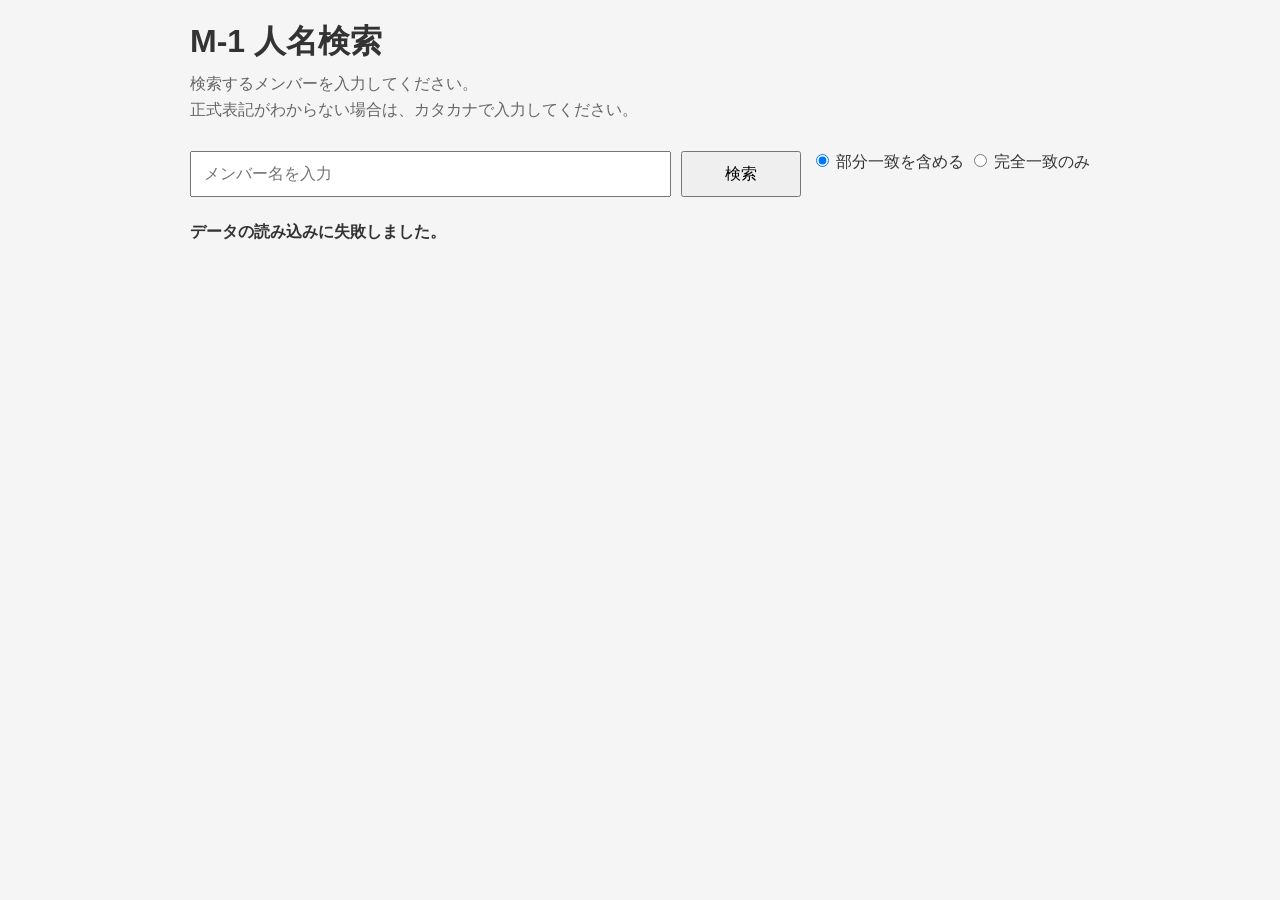
==== web/index.html @ f2b39dfb "ラジオボタン追加#20260722" ====
<!DOCTYPE html>
<html lang="ja">

<head>
    <meta charset="UTF-8">
    <meta name="viewport" content="width=device-width, initial-scale=1.0">

    <title>M-1 人名検索</title>

    <link rel="stylesheet" href="style.css">
</head>

<body>

    <main class="container">

        <header>
            <h1>M-1 人名検索</h1>
            <p>検索するメンバーを入力してください。</p>
            <p>正式表記がわからない場合は、カタカナで入力してください。</p>
        </header>

        <section class="search-area">

            <input
                type="text"
                id="searchInput"
                placeholder="メンバー名を入力"
                autocomplete="off">

            <button id="searchButton">
                検索
            </button>

            <div class="search-option">

                <label>
                    <input
                        type="radio"
                        name="searchMode"
                        value="partial"
                        checked>
                    部分一致を含める
                </label>

                <label>
                    <input
                        type="radio"
                        name="searchMode"
                        value="exact">
                    完全一致のみ
                </label>

            </div>

        </section>

        <section id="messageArea">
        </section>

        <section id="resultArea">
        </section>

        <nav id="paginationArea">
        </nav>

    </main>

    <script src="script.js"></script>

</body>

</html>
---- web/style.css ----
* {
    box-sizing: border-box;
}

body {
    margin: 0;
    padding: 20px;
    background: #f5f5f5;
    font-family: "Yu Gothic", "Hiragino Sans", sans-serif;
    color: #333;
}

.container {
    max-width: 900px;
    margin: 0 auto;
}

header {
    margin-bottom: 30px;
}

header h1 {
    margin: 0 0 10px;
    font-size: 2rem;
}

header p {
    margin: 5px 0;
    color: #666;
}

.search-area {
    display: flex;
    gap: 10px;
    margin-bottom: 25px;
}

#searchInput {
    flex: 1;
    padding: 12px;
    font-size: 16px;
}

#searchButton {
    width: 120px;
    font-size: 16px;
    cursor: pointer;
}

#messageArea {
    margin-bottom: 20px;
    font-weight: bold;
}

.result-card {
    background: white;
    border: 1px solid #ddd;
    border-radius: 8px;
    padding: 18px;
    margin-bottom: 15px;
}

.result-card h2 {
    margin: 0 0 12px;
    font-size: 1.4rem;
}

.result-card p {
    margin: 8px 0;
}

.result-card a {
    color: #0066cc;
    text-decoration: none;
    word-break: break-all;
}

.result-card a:hover {
    text-decoration: underline;
}

#paginationArea {
    display: flex;
    justify-content: center;
    align-items: center;
    gap: 6px;
    margin: 30px 0;
    flex-wrap: wrap;
}

#paginationArea button {
    min-width: 40px;
    padding: 8px 12px;
    cursor: pointer;
}

#paginationArea button.active {
    background: #333;
    color: white;
}

@media (max-width: 600px) {

    body {
        padding: 15px;
    }

    .search-area {
        flex-direction: column;
    }

    #searchButton {
        width: 100%;
    }

    .result-card {
        padding: 15px;
    }

    .search-option {
        margin-bottom: 20px;
    }

    .search-option label {
        margin-right: 20px;
        cursor: pointer;
    }

}
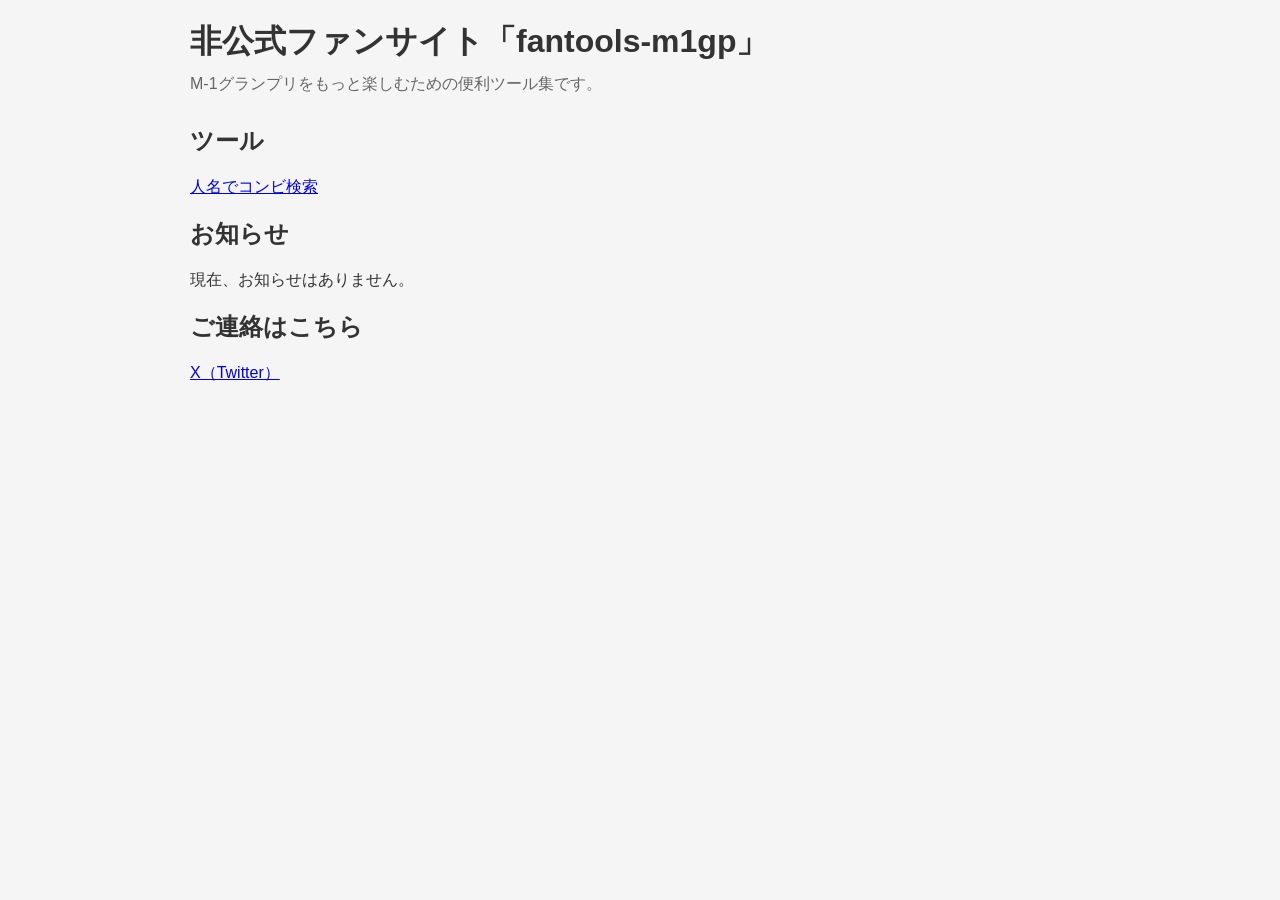
==== commit 27b06230: "メインページの作成#20260722" ====
--- a/web/index.html
+++ b/web/index.html
@@ -5,7 +5,7 @@
     <meta charset="UTF-8">
     <meta name="viewport" content="width=device-width, initial-scale=1.0">
 
-    <title>M-1 人名検索</title>
+    <title>fantools-m1gp</title>
 
     <link rel="stylesheet" href="style.css">
 </head>
@@ -15,58 +15,66 @@
     <main class="container">
 
         <header>
-            <h1>M-1 人名検索</h1>
-            <p>検索するメンバーを入力してください。</p>
-            <p>正式表記がわからない場合は、カタカナで入力してください。</p>
+
+            <h1>非公式ファンサイト「fantools-m1gp」</h1>
+
+            <p>
+                M-1グランプリをもっと楽しむための便利ツール集です。
+            </p>
+
         </header>
 
-        <section class="search-area">
+        <section>
 
-            <input
-                type="text"
-                id="searchInput"
-                placeholder="メンバー名を入力"
-                autocomplete="off">
+            <h2>ツール</h2>
 
-            <button id="searchButton">
-                検索
-            </button>
+            <p>
 
-            <div class="search-option">
+                <a href="member-search/">
+                    人名でコンビ検索
+                </a>
 
-                <label>
-                    <input
-                        type="radio"
-                        name="searchMode"
-                        value="partial"
-                        checked>
-                    部分一致を含める
-                </label>
+            </p>
 
-                <label>
-                    <input
-                        type="radio"
-                        name="searchMode"
-                        value="exact">
-                    完全一致のみ
-                </label>
+        </section>
+
+        <section>
+
+            <h2>お知らせ</h2>
+
+            <div id="newsArea">
+
+                <!--
+                    今後ここにニュースタグを表示する。
+                    タグをクリックするとポップアップ表示予定。
+                -->
+
+                <p>現在、お知らせはありません。</p>
 
             </div>
 
         </section>
 
-        <section id="messageArea">
+        <section>
+
+            <h2>ご連絡はこちら</h2>
+
+            <p>
+
+                <a
+                    href="https://twitter.com/あなたのID"
+                    target="_blank"
+                    rel="noopener noreferrer">
+
+                    X（Twitter）
+
+                </a>
+
+            </p>
+
         </section>
 
-        <section id="resultArea">
-        </section>
-
-        <nav id="paginationArea">
-        </nav>
-
     </main>
-
-    <script src="script.js"></script>
 
 </body>
 
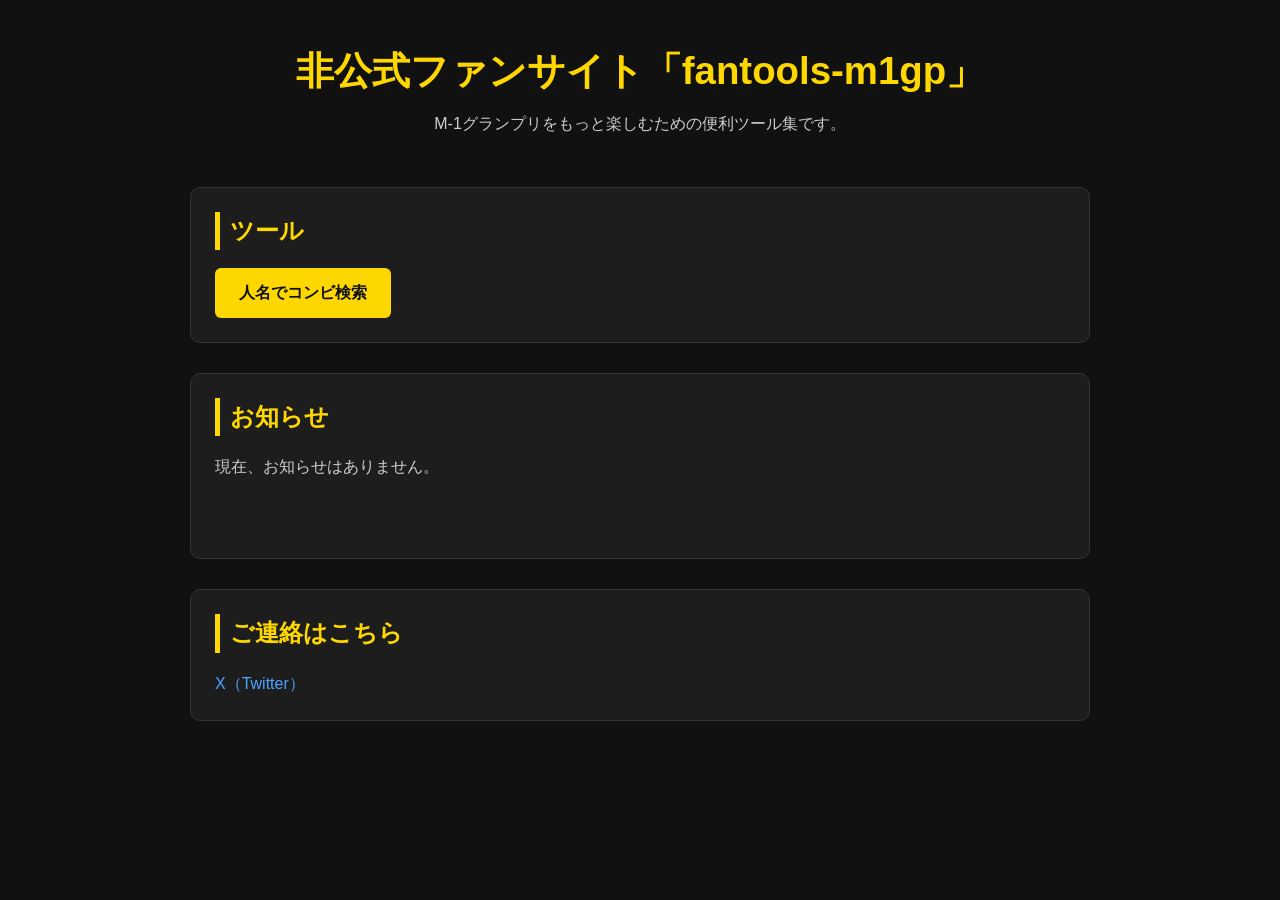
==== commit 97bb44e2: "トップページcss実装#20260723" ====
--- a/web/index.html
+++ b/web/index.html
@@ -30,7 +30,7 @@
 
             <p>
 
-                <a href="member-search/">
+                <a class="tool-button" href="member-search/">
                     人名でコンビ検索
                 </a>
 
@@ -55,14 +55,14 @@
 
         </section>
 
-        <section>
+        <section class="contact">
 
             <h2>ご連絡はこちら</h2>
 
             <p>
 
                 <a
-                    href="https://twitter.com/あなたのID"
+                    href="https://x.com/pukaowhotakeit"
                     target="_blank"
                     rel="noopener noreferrer">
 
--- a/web/style.css
+++ b/web/style.css
@@ -1,129 +1,84 @@
 * {
+    margin: 0;
+    padding: 0;
     box-sizing: border-box;
 }
 
 body {
-    margin: 0;
-    padding: 20px;
-    background: #f5f5f5;
-    font-family: "Yu Gothic", "Hiragino Sans", sans-serif;
-    color: #333;
+    background-color: #111111;
+    color: #ffffff;
+    font-family: sans-serif;
+    line-height: 1.6;
 }
 
 .container {
+    width: 90%;
     max-width: 900px;
-    margin: 0 auto;
+    margin: 40px auto;
 }
 
 header {
+    text-align: center;
+    margin-bottom: 50px;
+}
+
+header h1 {
+    color: #ffd700;
+    font-size: 2.4rem;
+    margin-bottom: 10px;
+}
+
+header p {
+    color: #cccccc;
+}
+
+section {
+    background-color: #1d1d1d;
+    border: 1px solid #333333;
+    border-radius: 10px;
+    padding: 24px;
     margin-bottom: 30px;
 }
 
-header h1 {
-    margin: 0 0 10px;
-    font-size: 2rem;
+section h2 {
+    color: #ffd700;
+    margin-bottom: 18px;
+    border-left: 5px solid #ffd700;
+    padding-left: 10px;
 }
 
-header p {
-    margin: 5px 0;
-    color: #666;
+.tool-button {
+    display: inline-block;
+    background-color: #ffd700;
+    color: #111111;
+    text-decoration: none;
+    font-weight: bold;
+    padding: 12px 24px;
+    border-radius: 6px;
+    transition: 0.2s;
 }
 
-.search-area {
-    display: flex;
-    gap: 10px;
-    margin-bottom: 25px;
+.tool-button:hover {
+    background-color: #ffe55c;
 }
 
-#searchInput {
-    flex: 1;
-    padding: 12px;
-    font-size: 16px;
+#newsArea {
+    min-height: 80px;
+    color: #cccccc;
 }
 
-#searchButton {
-    width: 120px;
-    font-size: 16px;
-    cursor: pointer;
+.contact a {
+    color: #4ea3ff;
+    text-decoration: none;
 }
 
-#messageArea {
-    margin-bottom: 20px;
-    font-weight: bold;
-}
-
-.result-card {
-    background: white;
-    border: 1px solid #ddd;
-    border-radius: 8px;
-    padding: 18px;
-    margin-bottom: 15px;
-}
-
-.result-card h2 {
-    margin: 0 0 12px;
-    font-size: 1.4rem;
-}
-
-.result-card p {
-    margin: 8px 0;
-}
-
-.result-card a {
-    color: #0066cc;
-    text-decoration: none;
-    word-break: break-all;
-}
-
-.result-card a:hover {
+.contact a:hover {
     text-decoration: underline;
 }
 
-#paginationArea {
-    display: flex;
-    justify-content: center;
-    align-items: center;
-    gap: 6px;
-    margin: 30px 0;
-    flex-wrap: wrap;
-}
-
-#paginationArea button {
-    min-width: 40px;
-    padding: 8px 12px;
-    cursor: pointer;
-}
-
-#paginationArea button.active {
-    background: #333;
-    color: white;
-}
-
-@media (max-width: 600px) {
-
-    body {
-        padding: 15px;
-    }
-
-    .search-area {
-        flex-direction: column;
-    }
-
-    #searchButton {
-        width: 100%;
-    }
-
-    .result-card {
-        padding: 15px;
-    }
-
-    .search-option {
-        margin-bottom: 20px;
-    }
-
-    .search-option label {
-        margin-right: 20px;
-        cursor: pointer;
-    }
-
-}
+footer {
+    margin-top: 50px;
+    text-align: center;
+    color: #888888;
+    font-size: 0.9rem;
+}
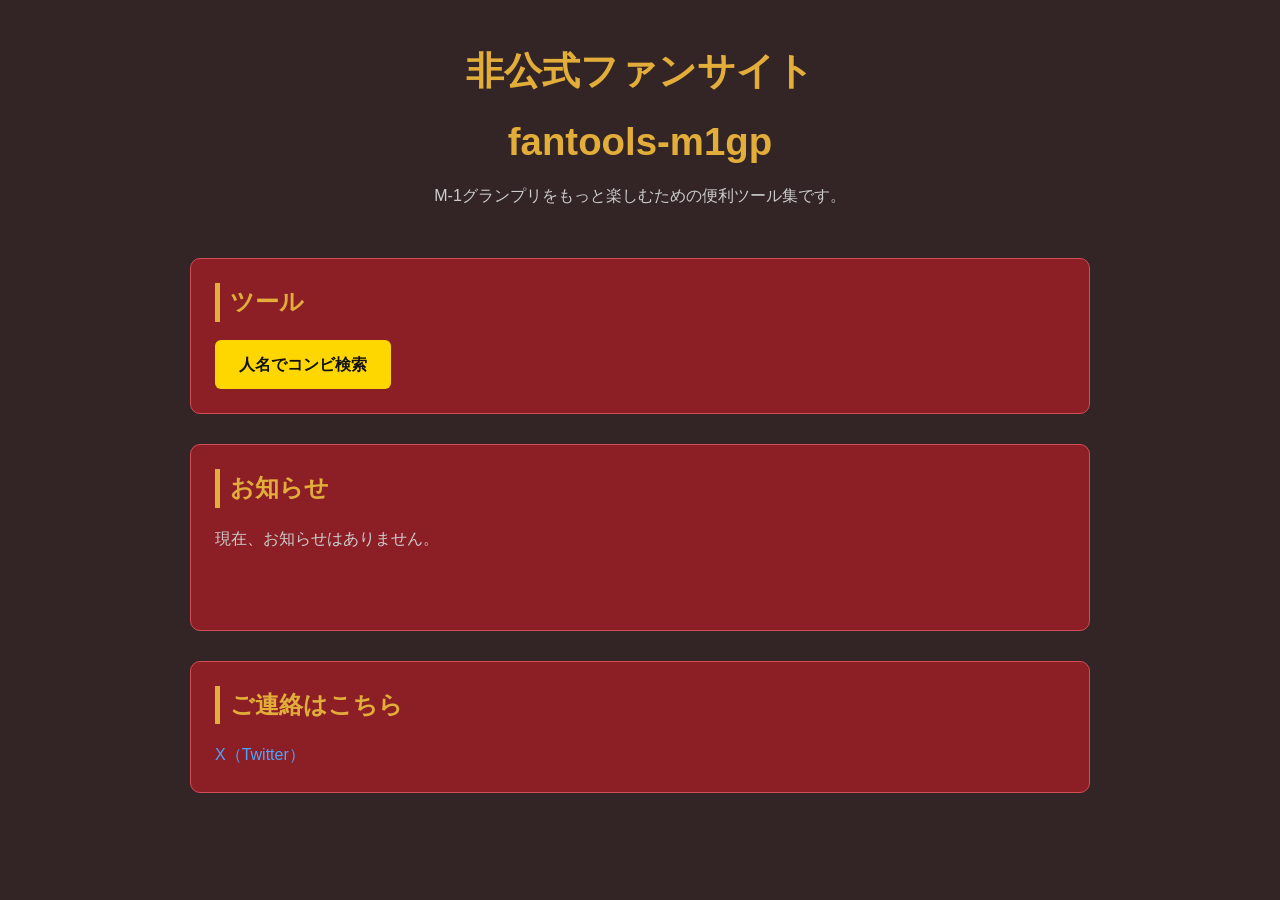
==== commit 3764f73f: "メインページcss修正#20260723" ====
--- a/web/index.html
+++ b/web/index.html
@@ -16,7 +16,8 @@
 
         <header>
 
-            <h1>非公式ファンサイト「fantools-m1gp」</h1>
+            <h1>非公式ファンサイト</h1>
+            <h1>fantools-m1gp</h1>
 
             <p>
                 M-1グランプリをもっと楽しむための便利ツール集です。
--- a/web/style.css
+++ b/web/style.css
@@ -5,7 +5,7 @@
 }
 
 body {
-    background-color: #111111;
+    background-color: #332525;
     color: #ffffff;
     font-family: sans-serif;
     line-height: 1.6;
@@ -23,7 +23,7 @@
 }
 
 header h1 {
-    color: #ffd700;
+    color: #e2ad39;
     font-size: 2.4rem;
     margin-bottom: 10px;
 }
@@ -33,17 +33,17 @@
 }
 
 section {
-    background-color: #1d1d1d;
-    border: 1px solid #333333;
+    background-color: #8b1f25;
+    border: 1px solid #d04e55;
     border-radius: 10px;
     padding: 24px;
     margin-bottom: 30px;
 }
 
 section h2 {
-    color: #ffd700;
+    color: #e2ad39;
     margin-bottom: 18px;
-    border-left: 5px solid #ffd700;
+    border-left: 5px solid #e2ad39;
     padding-left: 10px;
 }
 
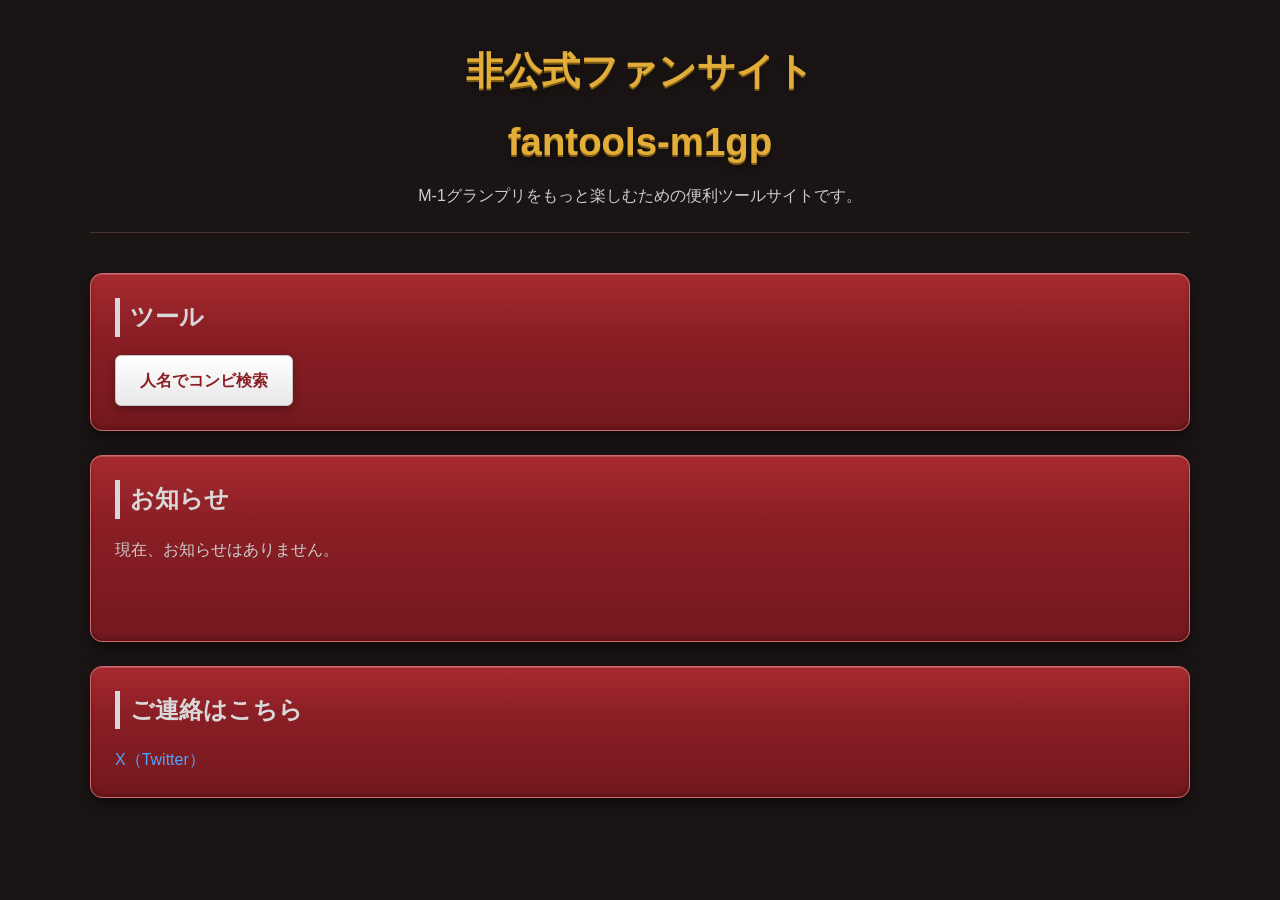
==== commit 18acd70b: "トップページcss修正#20260723" ====
--- a/web/index.html
+++ b/web/index.html
@@ -20,7 +20,7 @@
             <h1>fantools-m1gp</h1>
 
             <p>
-                M-1グランプリをもっと楽しむための便利ツール集です。
+                M-1グランプリをもっと楽しむための便利ツールサイトです。
             </p>
 
         </header>
--- a/web/style.css
+++ b/web/style.css
@@ -5,7 +5,7 @@
 }
 
 body {
-    background-color: #332525;
+    background-color: #1b1414;
     color: #ffffff;
     font-family: sans-serif;
     line-height: 1.6;
@@ -13,17 +13,22 @@
 
 .container {
     width: 90%;
-    max-width: 900px;
+    max-width: 1100px;
     margin: 40px auto;
 }
 
 header {
     text-align: center;
-    margin-bottom: 50px;
+    margin-bottom: 40px;
+    padding-bottom:24px;
+    border-bottom:1px solid #453030;    
 }
 
 header h1 {
     color: #e2ad39;
+    text-shadow:
+        0 2px 0 #7b5a12,
+        0 5px 12px rgba(0,0,0,.45);    
     font-size: 2.4rem;
     margin-bottom: 10px;
 }
@@ -33,24 +38,54 @@
 }
 
 section {
-    background-color: #8b1f25;
-    border: 1px solid #d04e55;
-    border-radius: 10px;
+    background: linear-gradient(
+        to bottom,
+        #a72b31 0%,
+        #8b1f25 35%,
+        #73181d 100%
+    );
+    border: 1px solid #d36a70;
+    border-radius: 12px;
     padding: 24px;
-    margin-bottom: 30px;
+    box-shadow:
+        0 8px 18px rgba(0,0,0,.45),
+        inset 0 1px 0 rgba(255,255,255,.18),
+        inset 0 -2px 4px rgba(0,0,0,.25);
+    margin-bottom: 24px;
+    transition:
+        transform .15s,
+        box-shadow .15s,
+        background .15s;
+}
+
+section:hover{
+    transform:translateY(-3px);
+    box-shadow:
+        0 12px 24px rgba(0,0,0,.45),
+        inset 0 1px 0 rgba(255,255,255,.2),
+        inset 0 -2px 4px rgba(0,0,0,.25);
 }
 
 section h2 {
-    color: #e2ad39;
+    color: rgb(216, 216, 216);
     margin-bottom: 18px;
-    border-left: 5px solid #e2ad39;
+    border-left: 5px solid rgb(216, 216, 216);
     padding-left: 10px;
 }
 
 .tool-button {
     display: inline-block;
-    background-color: #ffd700;
-    color: #111111;
+    background:
+        linear-gradient(
+            to bottom,
+            #ffffff,
+            #e7e7e7
+        );
+    border:1px solid #c7c7c7;
+    box-shadow:
+        0 3px 8px rgba(0,0,0,.3),
+        inset 0 1px 0 rgba(255,255,255,.8);
+    color: #8b1f25;
     text-decoration: none;
     font-weight: bold;
     padding: 12px 24px;
@@ -59,7 +94,16 @@
 }
 
 .tool-button:hover {
-    background-color: #ffe55c;
+    background:
+        linear-gradient(
+            to bottom,
+            #fff9df,
+            #ecd58c
+        );
+    transform:translateY(-2px);
+    box-shadow:
+        0 6px 12px rgba(0,0,0,.35),
+        inset 0 1px 0 rgba(255,255,255,.8);
 }
 
 #newsArea {
@@ -76,6 +120,19 @@
     text-decoration: underline;
 }
 
+.main-layout{
+    display:flex;
+    gap:24px;
+}
+
+.left-column{
+    flex:7;
+}
+
+.right-column{
+    flex:3;
+}
+
 footer {
     margin-top: 50px;
     text-align: center;
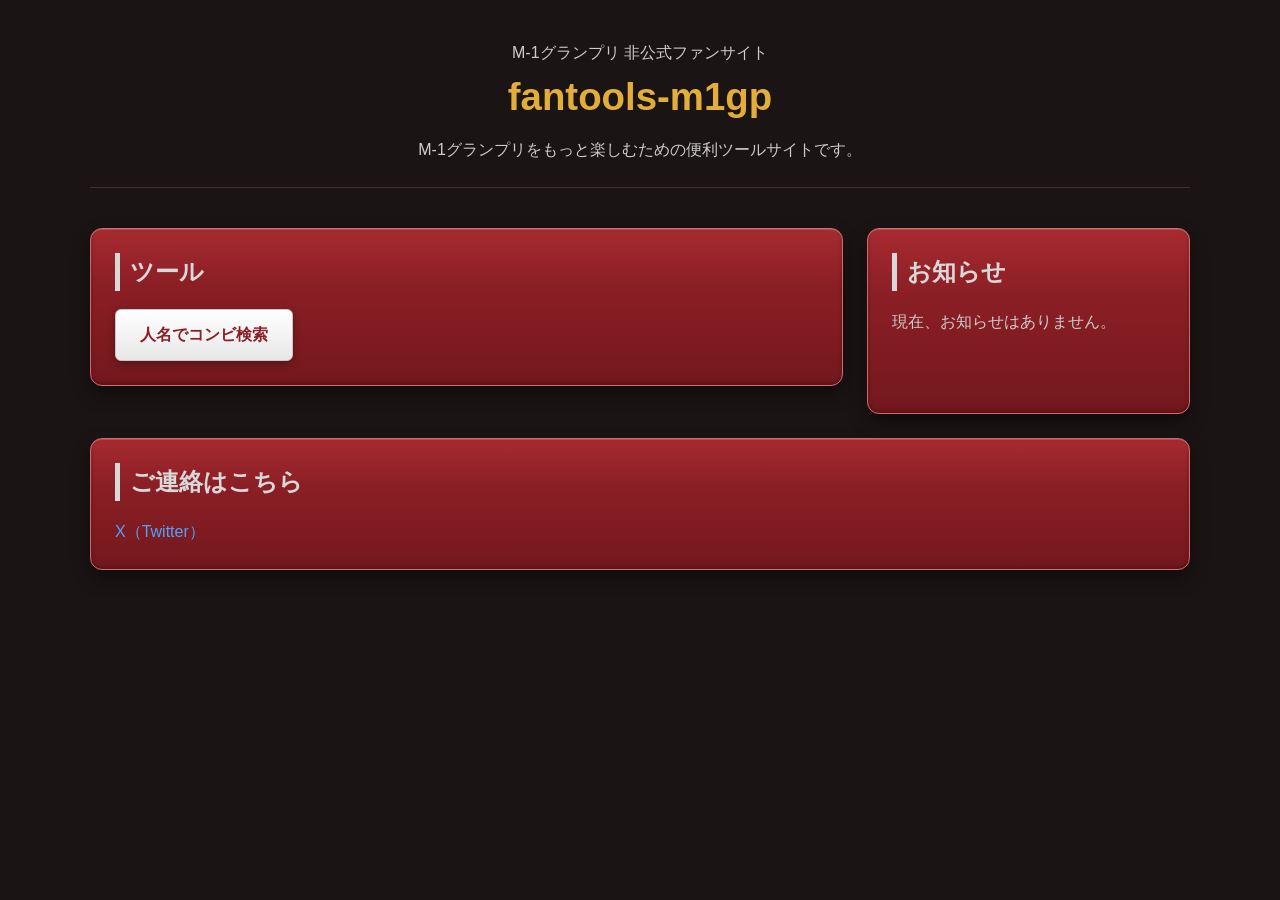
==== commit 1db525c3: "トップページのレイアウト変更#20260723" ====
--- a/web/index.html
+++ b/web/index.html
@@ -16,7 +16,8 @@
 
         <header>
 
-            <h1>非公式ファンサイト</h1>
+            <p class="subtitle">M-1グランプリ 非公式ファンサイト</p>
+
             <h1>fantools-m1gp</h1>
 
             <p>
@@ -25,36 +26,35 @@
 
         </header>
 
-        <section>
+        <div class="main-layout">
 
-            <h2>ツール</h2>
+            <div class="left-column">
 
-            <p>
+                <section>
+                    <h2>ツール</h2>
 
-                <a class="tool-button" href="member-search/">
-                    人名でコンビ検索
-                </a>
-
-            </p>
-
-        </section>
-
-        <section>
-
-            <h2>お知らせ</h2>
-
-            <div id="newsArea">
-
-                <!--
-                    今後ここにニュースタグを表示する。
-                    タグをクリックするとポップアップ表示予定。
-                -->
-
-                <p>現在、お知らせはありません。</p>
+                    <a class="tool-button" href="member-search/">
+                        人名でコンビ検索
+                    </a>
+                </section>
 
             </div>
 
-        </section>
+            <div class="right-column">
+
+                <section>
+
+                    <h2>お知らせ</h2>
+
+                    <div id="newsArea">
+                        現在、お知らせはありません。
+                    </div>
+
+                </section>
+
+            </div>
+
+        </div>
 
         <section class="contact">
 
--- a/web/style.css
+++ b/web/style.css
@@ -25,10 +25,7 @@
 }
 
 header h1 {
-    color: #e2ad39;
-    text-shadow:
-        0 2px 0 #7b5a12,
-        0 5px 12px rgba(0,0,0,.45);    
+    color: #e2ad39;   
     font-size: 2.4rem;
     margin-bottom: 10px;
 }
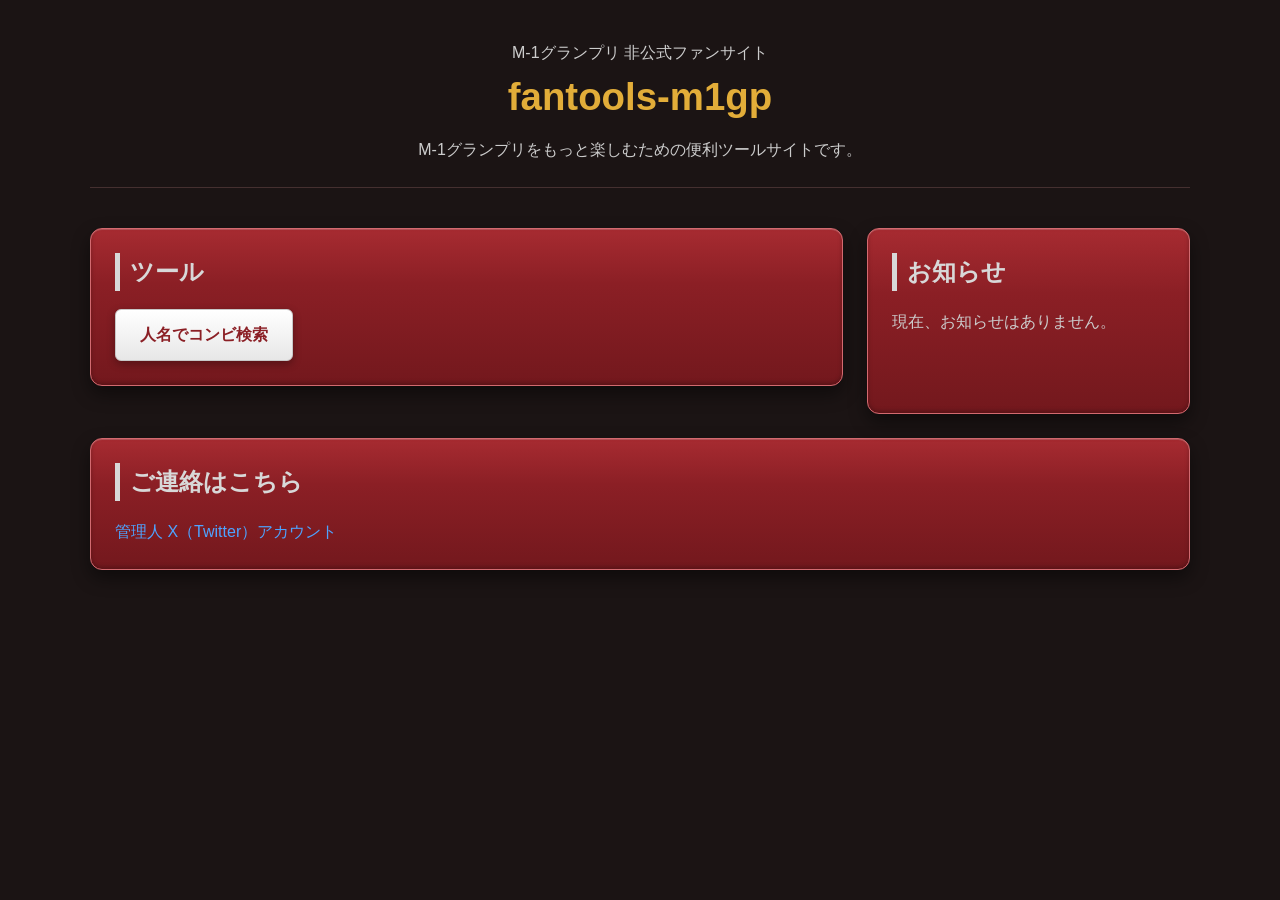
==== commit b831b374: "cssスマホ対応#20260724" ====
--- a/web/index.html
+++ b/web/index.html
@@ -67,7 +67,7 @@
                     target="_blank"
                     rel="noopener noreferrer">
 
-                    X（Twitter）
+                    管理人 X（Twitter）アカウント
 
                 </a>
 
--- a/web/style.css
+++ b/web/style.css
@@ -135,4 +135,47 @@
     text-align: center;
     color: #888888;
     font-size: 0.9rem;
+}
+
+/* タブレット向け */
+
+@media (max-width: 768px) {
+
+    .container {
+        width: 95%;
+        margin: 20px auto;
+    }
+
+    .main-layout {
+        flex-direction: column;
+    }
+
+    .left-column,
+    .right-column {
+        width: 100%;
+    }
+
+    header h1 {
+        font-size: 2rem;
+    }
+
+}
+
+/* スマホ向け */
+@media (max-width: 480px) {
+
+    header h1 {
+        font-size: 1.6rem;
+    }
+
+    section {
+        padding: 18px;
+    }
+
+    .tool-button {
+        display: block;
+        width: 100%;
+        text-align: center;
+    }
+
 }
